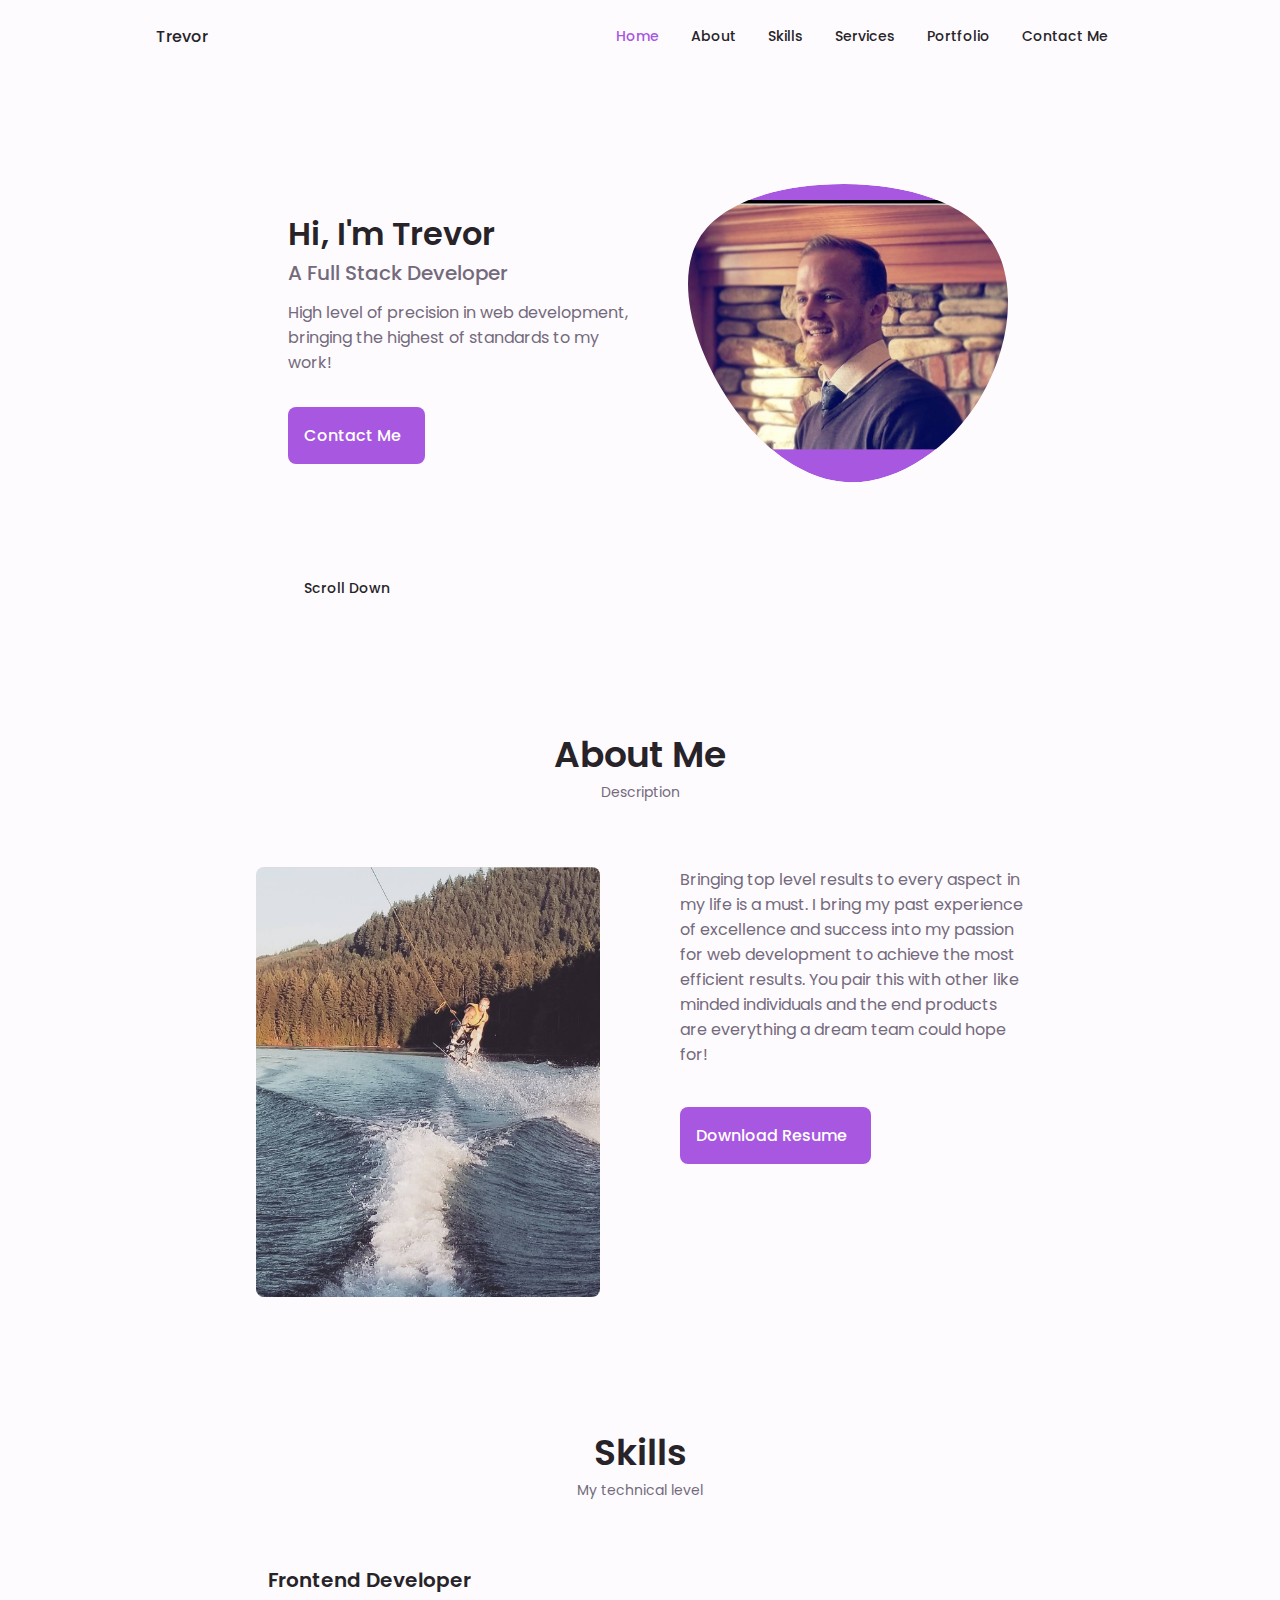
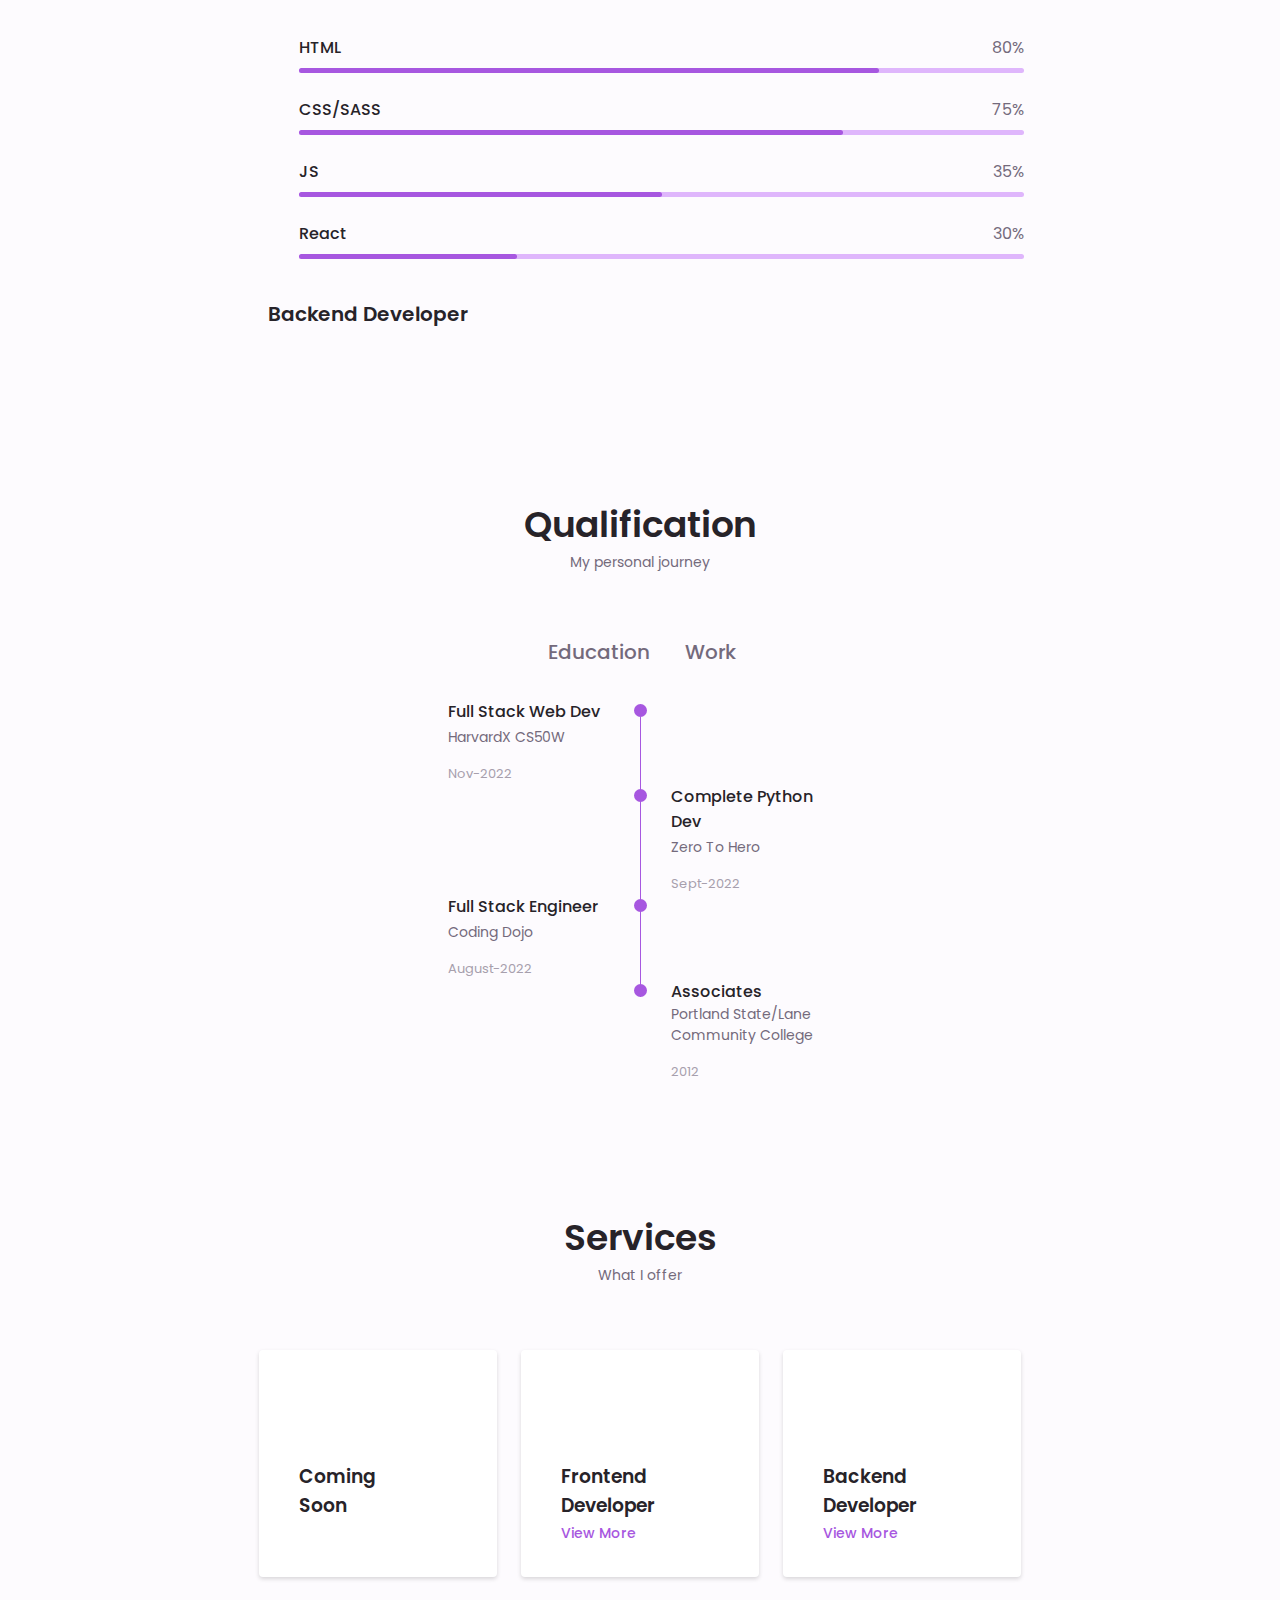
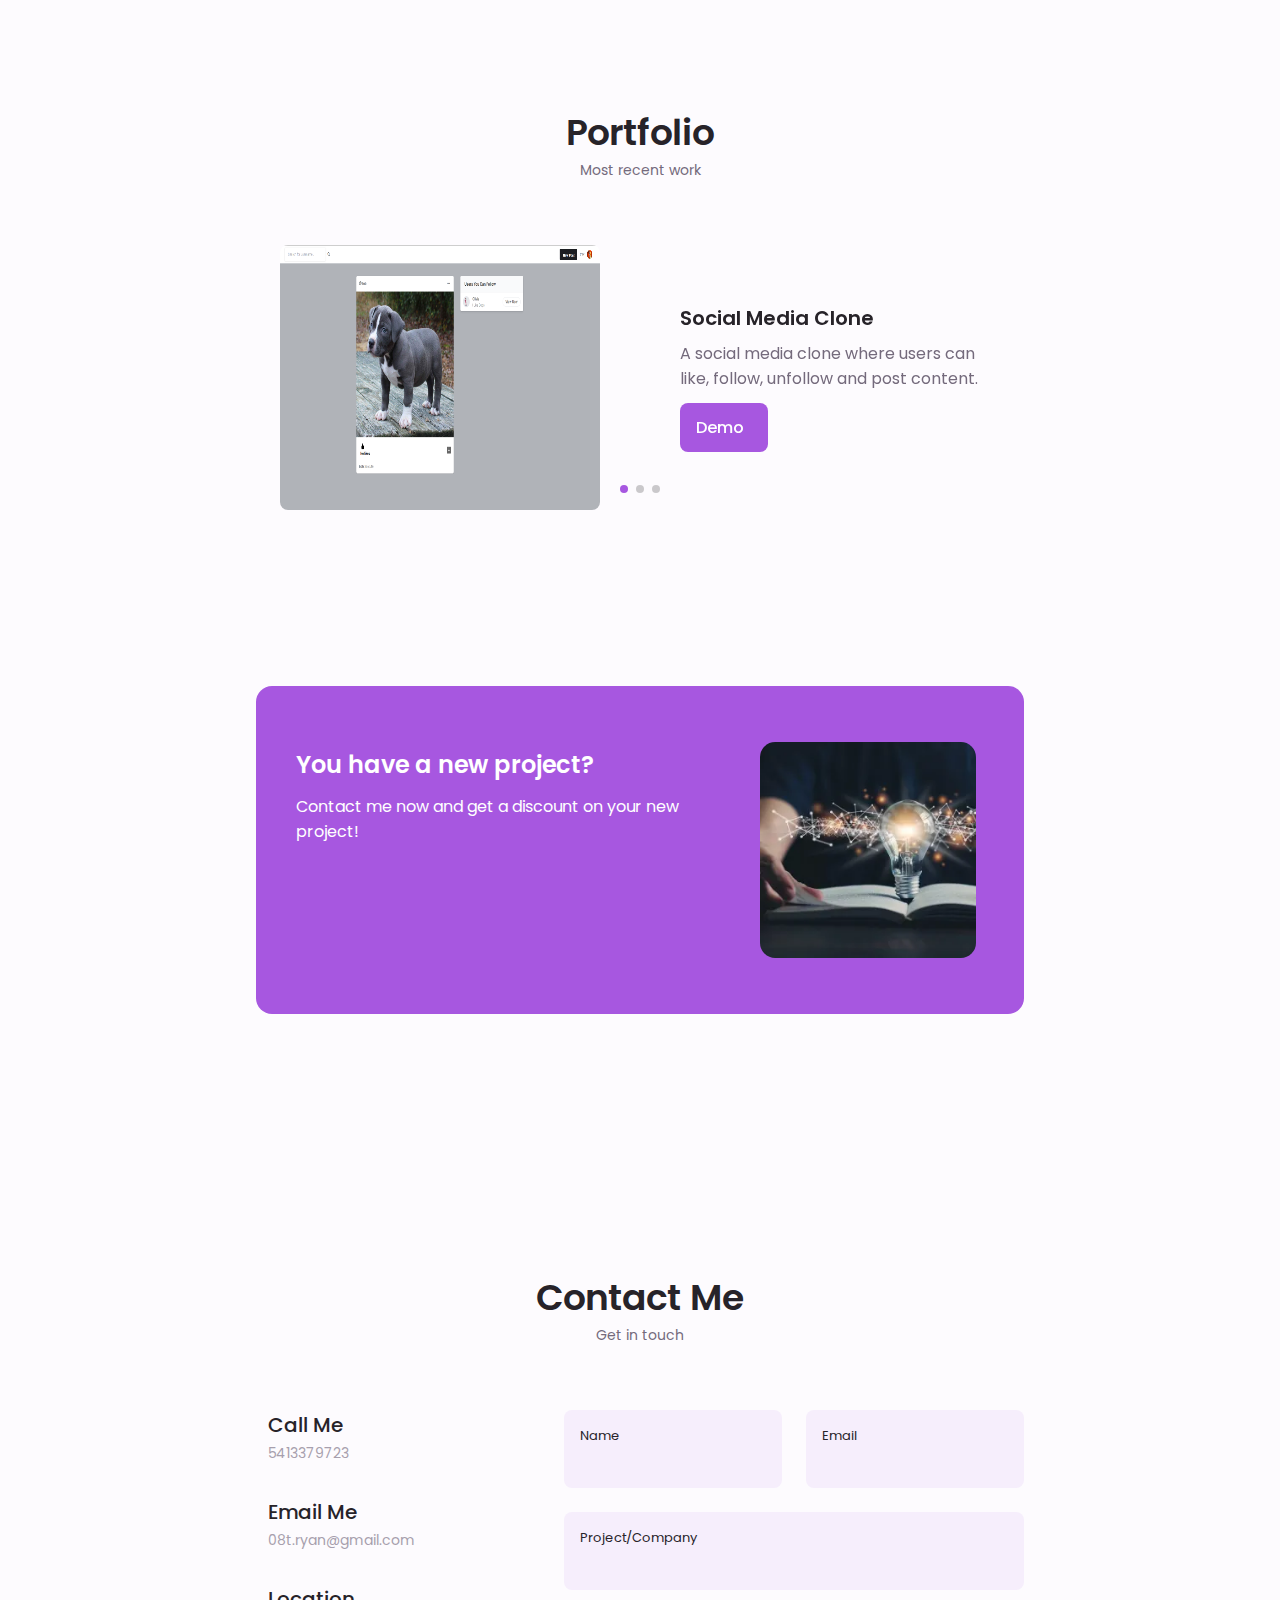
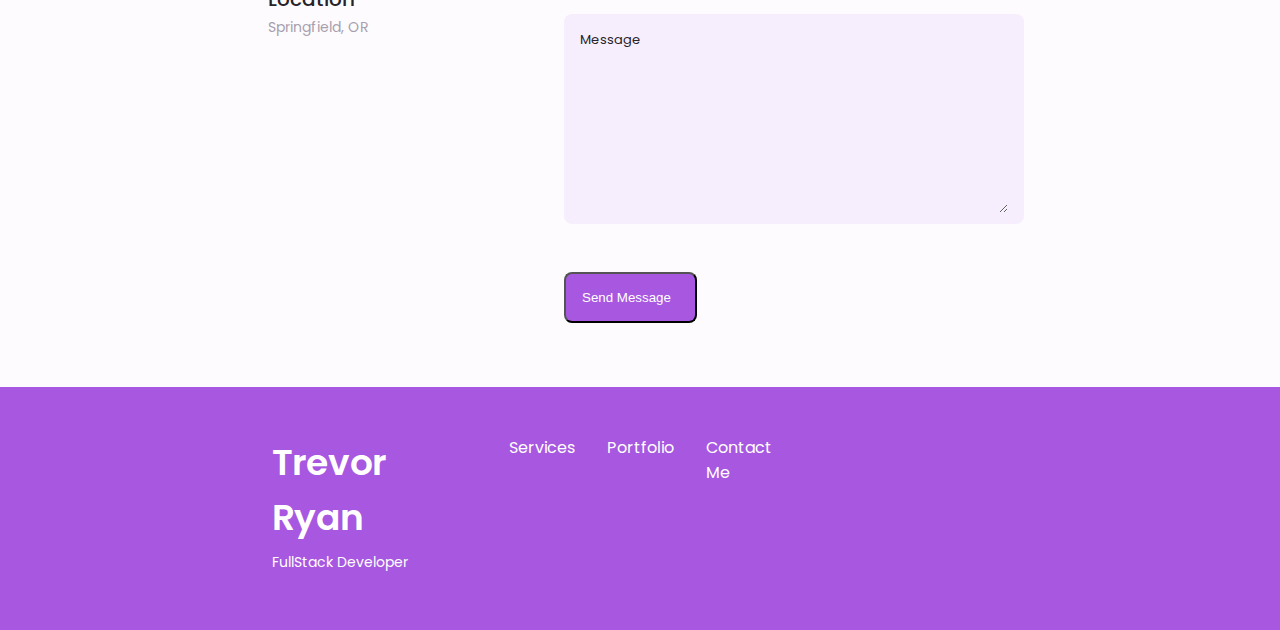
==== index.html @ 4480fd1d "Official Portfolio" ====
<!DOCTYPE html>
<html lang="en">

<head>
    <meta charset="UTF-8">
    <meta name="viewport" content="width=device-width, initial-scale=1.0">

    <!--==================== UNICONS ====================-->
    <link rel="stylesheet" href="https://unicons.iconscout.com/release/v4.0.0/css/line.css">

    <!--==================== SWIPER CSS ====================-->
    <link rel="stylesheet" href="assets/css/swiper-bundle.min.css">

    <!--==================== CSS ====================-->
    <link rel="stylesheet" href="assets/css/styles.css">

    <title>Responsive Portfolio Website</title>
</head>

<body>
    <!--==================== HEADER ====================-->
    <header class="header" id="header">
        <nav class="nav container">
            <a href="" class="nav__logo">Trevor</a>
            <div class="nav__menu" id="nav-menu">
                <ul class="nav__list grid">
                    <li class="nav__item">
                        <a href="#home" class="nav__link active-link">
                            <i class="uil uil-estate nav__icon"></i> Home
                        </a>
                    </li>
                    <li class="nav__item">
                        <a href="#about" class="nav__link">
                            <i class="uil uil-user nav__icon"></i> About
                        </a>
                    </li>
                    <li class="nav__item">
                        <a href="#skills" class="nav__link">
                            <i class="uil uil-file-alt nav__icon"></i> Skills
                        </a>
                    </li>
                    <li class="nav__item">
                        <a href="#services" class="nav__link">
                            <i class="uil uil-briefcase-alt nav__icon"></i> Services
                        </a>
                    </li>
                    <li class="nav__item">
                        <a href="#portfolio" class="nav__link">
                            <i class="uil uil-scenery nav__icon"></i> Portfolio
                        </a>
                    </li>
                    <li class="nav__item">
                        <a href="#contact" class="nav__link">
                            <i class="uil uil-message nav__icon"></i> Contact Me
                        </a>
                    </li>
                </ul>
                <i class="uil uil-times nav__close" id="nav-close"></i>
            </div>

            <div class="nav__btns">
                <!-- Theme Change button -->
                <i class="uil uil-moon change-theme" id="theme-button"></i>

                <div class="nav__toggle" id="nav-toggle">
                    <i class="uil uil-apps"></i>
                </div>
            </div>
        </nav>
    </header>

    <!--==================== MAIN ====================-->
    <main class="main">
        <!--==================== HOME ====================-->
        <section class="home section" id="home">
            <div class="home__container container grid">
                <div class="home__content grid">
                    <div class="home__social">
                        <a href="https://www.linkedin.com/in/trevor-ryan-hybrid/" target="_blank"
                            class="home__social-icon">
                            <i class="uil uil-linkedin-alt"></i>
                        </a>
                        <a href="https://github.com/Apex-Hybrid" target="_blank" class="home__social-icon">
                            <i class="uil uil-github"></i>
                        </a>

                    </div>

                    <div class="home__img">
                        <svg class="home__blob" viewBox="0 0 200 187" xmlns="http://www.w3.org/2000/svg"
                            xmlns:xlink="http://www.w3.org/1999/xlink">
                            <mask id="mask0" mask-type="alpha">
                                <path d="M190.312 36.4879C206.582 62.1187 201.309 102.826 182.328 134.186C163.346 165.547 
                                130.807 187.559 100.226 186.353C69.6454 185.297 41.0228 161.023 21.7403 129.362C2.45775 
                                97.8511 -7.48481 59.1033 6.67581 34.5279C20.9871 10.1032 59.7028 -0.149132 97.9666 
                                0.00163737C136.23 0.303176 174.193 10.857 190.312 36.4879Z" />
                            </mask>
                            <g mask="url(#mask0)">
                                <path d="M190.312 36.4879C206.582 62.1187 201.309 102.826 182.328 134.186C163.346 
                                165.547 130.807 187.559 100.226 186.353C69.6454 185.297 41.0228 161.023 21.7403 
                                129.362C2.45775 97.8511 -7.48481 59.1033 6.67581 34.5279C20.9871 10.1032 59.7028 
                                -0.149132 97.9666 0.00163737C136.23 0.303176 174.193 10.857 190.312 36.4879Z" />
                                <image class="home__blob-img" y="10" href="assets/img/me.jpg" />
                            </g>
                        </svg>

                    </div>
                    <div class="home__data">
                        <h1 class="home__title">Hi, I'm Trevor </h1>
                        <h3 class="home__subtitle">A Full Stack Developer</h3>
                        <p class="home__description">High level of precision in web development, bringing the highest of
                            standards to my work!</p>
                        <a href="#contact" class="button button--flex">
                            Contact Me <i class="uil uil-message button__icon"></i>

                        </a>
                    </div>
                </div>
                <div class="home__scroll">
                    <a href="#about" class="home__scroll-button button--flex">
                        <i class="uil uil-mouse-alt-2 home__scroll-mouse"></i>
                        <span class="home__scroll-name">Scroll Down</span>
                        <i class="uil uil-arrow-down  home__scroll-arrow"></i>
                    </a>
                </div>
            </div>
        </section>

        <!--==================== ABOUT ====================-->
        <section class="about section" id="about">
            <h2 class="section__title">About Me</h2>
            <span class="section__subtitle">Description</span>

            <div class="about__container container grid">
                <img src="assets/img/wake.jpg" alt="" class="about__img">

                <div class="about__data">
                    <p class="about__description">Bringing top level results to every aspect in my life is a must. I
                        bring my
                        past experience of excellence and success into my passion for web development to achieve the
                        most
                        efficient results. You pair this with other like minded individuals and the end products are
                        everything
                        a dream team could hope for! </p>

                    <!-- <div class="about__info">
                        <div>
                            <span class="about__info-title">08+</span>
                            <span class="about__info-name">Years <br> experience </span>
                        </div>
                        <div>
                            <span class="about__info-title">20+</span>
                            <span class="about__info-name">Completed <br> projects </span>
                        </div>
                        <div>
                            <span class="about__info-title">05+</span>
                            <span class="about__info-name">Companies<br> Worked For </span>
                        </div>
                    </div> -->

                    <div class="about__buttons">
                        <a download='' href="assets/pdf/TrevorRyan (7).pdf" class="button button--flex">
                            Download Resume<i class="uil uil-download-alt button__icon"></i>
                        </a>
                    </div>
                </div>
            </div>
        </section>

        <!--==================== SKILLS ====================-->
        <section class="skills section" id="skills">
            <h2 class="section__title">Skills</h2>
            <span class="section__subtitle">My technical level</span>

            <div class="skills__container container grid">
                <div>
                    <!--==================== SKILLS 1 ====================-->
                    <div class="skills__content skills__open">
                        <div class="skills__header">
                            <i class="uil uil-brackets-curly skills__icon"></i>

                            <div>
                                <h1 class="skills__title">Frontend Developer</h1>
                                <!-- <span class="skills__subtitle">More than 4 years</span> -->
                            </div>

                            <i class="uil uil-angle-down skills__arrow"></i>
                        </div>

                        <div class="skills__list grid">
                            <div class="skills__data">
                                <div class="skills__titles">
                                    <h3 class="skills__name">HTML</h3>
                                    <span class="skills__number">80%</span>
                                </div>
                                <div class="skills__bar">
                                    <span class="skills__percentage skills__html"></span>
                                </div>
                            </div>
                            <div class="skills__data">
                                <div class="skills__titles">
                                    <h3 class="skills__name">CSS/SASS</h3>
                                    <span class="skills__number">75%</span>
                                </div>
                                <div class="skills__bar">
                                    <span class="skills__percentage skills__css"></span>
                                </div>
                            </div>
                            <div class="skills__data">
                                <div class="skills__titles">
                                    <h3 class="skills__name">JS</h3>
                                    <span class="skills__number">35%</span>
                                </div>
                                <div class="skills__bar">
                                    <span class="skills__percentage skills__js"></span>
                                </div>
                            </div>
                            <div class="skills__data">
                                <div class="skills__titles">
                                    <h3 class="skills__name">React</h3>
                                    <span class="skills__number">30%</span>
                                </div>
                                <div class="skills__bar">
                                    <span class="skills__percentage skills__react"></span>
                                </div>
                            </div>
                        </div>
                    </div>
                    <!--==================== SKILLS 2 ====================-->
                    <div class="skills__content skills__close">
                        <div class="skills__header">
                            <i class="uil uil-server-network skills__icon"></i>

                            <div>
                                <h1 class="skills__title">Backend Developer</h1>
                                <!-- <span class="skills__subtitle">More than 4 years</span> -->
                            </div>

                            <i class="uil uil-angle-down skills__arrow"></i>
                        </div>

                        <div class="skills__list grid">
                            <div class="skills__data">
                                <div class="skills__titles">
                                    <h3 class="skills__name">Python</h3>
                                    <span class="skills__number">80%</span>
                                </div>
                                <div class="skills__bar">
                                    <span class="skills__percentage skills__python"></span>
                                </div>
                            </div>
                            <div class="skills__data">
                                <div class="skills__titles">
                                    <h3 class="skills__name">Node JS</h3>
                                    <span class="skills__number">25%</span>
                                </div>
                                <div class="skills__bar">
                                    <span class="skills__percentage skills__nodejs"></span>
                                </div>
                            </div>
                            <div class="skills__data">
                                <div class="skills__titles">
                                    <h3 class="skills__name">Flask</h3>
                                    <span class="skills__number">60%</span>
                                </div>
                                <div class="skills__bar">
                                    <span class="skills__percentage skills__flask"></span>
                                </div>
                            </div>
                            <div class="skills__data">
                                <div class="skills__titles">
                                    <h3 class="skills__name">SQL</h3>
                                    <span class="skills__number">60%</span>
                                </div>
                                <div class="skills__bar">
                                    <span class="skills__percentage skills__sql"></span>
                                </div>
                            </div>
                        </div>
                    </div>
                </div>

            </div>

        </section>

        <!--==================== QUALIFICATION ====================-->
        <section class="qualification section">
            <h2 class="section__title">Qualification</h2>
            <span class="section__subtitle">My personal journey </span>
            <div class="qualification__container container">
                <div class="qualification__tabs">
                    <div class="qualification__button button--flex qualification__active" data-target="#education">
                        <i class="uil uil-graduation-cap qualification__icon"></i>
                        Education
                    </div>
                    <div class="qualification__button button--flex qualification__active" data-target="#work">
                        <i class="uil uil-briefcase-alt qualification__icon"></i>
                        Work
                    </div>
                </div>

                <div class="qualification__sections">
                    <!--==================== QUALIFICATION Content 1====================-->
                    <div class="qualification__content qualification__active" data-content id="education">
                        <!--==================== QUALIFICATION 1====================-->
                        <div class="qualification__data">
                            <div>
                                <h3 class="qualification__title">Full Stack Web Dev</h3>
                                <span class="qualification__subtitle">HarvardX CS50W</span>
                                <div class="qualification__calender">
                                    <i class="uil uil-calendar-alt"></i>
                                    Nov-2022
                                </div>
                            </div>
                            <div>
                                <span class="qualification__rounder"></span>
                                <span class="qualification__line"></span>
                            </div>
                        </div>
                        <!--==================== QUALIFICATION 2====================-->

                        <div class="qualification__data">
                            <div></div>

                            <div>
                                <span class="qualification__rounder"></span>
                                <span class="qualification__line"></span>
                            </div>
                            <div>
                                <h3 class="qualification__title">Complete Python Dev</h3>
                                <span class="qualification__subtitle">Zero To Hero</span>
                                <div class="qualification__calender">
                                    <i class="uil uil-calendar-alt"></i>
                                    Sept-2022
                                </div>
                            </div>

                        </div>

                        <!--==================== QUALIFICATION 3====================-->

                        <div class="qualification__data">
                            <div>
                                <h3 class="qualification__title">Full Stack Engineer</h3>
                                <span class="qualification__subtitle">Coding Dojo</span>
                                <div class="qualification__calender">
                                    <i class="uil uil-calendar-alt"></i>
                                    August-2022
                                </div>
                            </div>
                            <div>
                                <span class="qualification__rounder"></span>
                                <span class="qualification__line"></span>
                            </div>
                        </div>

                        <!--==================== QUALIFICATION 4====================-->

                        <div class="qualification__data">
                            <div></div>

                            <div>
                                <span class="qualification__rounder"></span>
                                <!-- <span class="qualification__line"></span> -->
                            </div>
                            <div>
                                <h3 class="qualification__title">Associates</h3>
                                <span class="qualification__subtitle">Portland State/Lane Community College</span>
                                <div class="qualification__calender">
                                    <i class="uil uil-calendar-alt"></i>
                                    2012
                                </div>
                            </div>
                        </div>

                    </div>
                    <!--==================== QUALIFICATION Content 2====================-->
                    <div class="qualification__content " data-content id="work">
                        <!--==================== QUALIFICATION 1====================-->
                        <div class="qualification__data">
                            <div>
                                <h3 class="qualification__title">Personal Fitness Coach</h3>
                                <span class="qualification__subtitle">Apex-Hybrid</span>
                                <div class="qualification__calender">
                                    <i class="uil uil-calendar-alt"></i>
                                    2019-2022
                                </div>
                            </div>
                            <div>
                                <span class="qualification__rounder"></span>
                                <!-- <span class="qualification__line"></span> -->
                            </div>
                        </div>
                    </div>

                </div>
            </div>
        </section>

        <!--==================== SERVICES ====================-->
        <section class="services section" id="services">
            <h2 class="section__title">Services</h2>
            <span class="section__subtitle">What I offer</span>
            <div class="services__container container grid">
                <!--==================== SERVICES 1====================-->
                <div class="services__content">
                    <div>
                        <i class="uil uil-web-grid services__icon"></i>
                        <h3 class="services__title">Coming <br> Soon </h3>
                    </div>


                    <!-- <span class="button button--flex button--small button--link services__button">
                        coming soon
                        <i class="uil uil-arrow-right button__icon"></i>
                    </span>

                    <div class="services__modal">
                        <div class="services__modal-content">
                            <h4 class="services__modal-title"> Ui/ux <br> Designer</h4>
                            <i class="uil uil-times services__modal-close"></i>

                            <ul class="services__modal-services grid">
                                <li class="services__modal-service">
                                    <i class="uil uil-check-circle services__modal-icon"></i>
                                    <p>Web page development.</p>
                                </li>
                                <li class="services__modal-service">
                                    <i class="uil uil-check-circle services__modal-icon"></i>
                                    <p>I develop the user interface.</p>
                                </li>
                                <li class="services__modal-service">
                                    <i class="uil uil-check-circle services__modal-icon"></i>
                                    <p>I position your company brand.</p>
                                </li>
                                <li class="services__modal-service">
                                    <i class="uil uil-check-circle services__modal-icon"></i>
                                    <p>I create ux element interactions.</p>
                                </li>
                            </ul>
                        </div>
                    </div> -->
                </div>
                <!--==================== SERVICES 2====================-->
                <div class="services__content">
                    <div>
                        <i class="uil uil-arrow services__icon"></i>
                        <h3 class="services__title">Frontend <br> Developer </h3>
                    </div>


                    <span class="button button--flex button--small button--link services__button">
                        View More
                        <i class="uil uil-arrow-right button__icon"></i>
                    </span>

                    <div class="services__modal">
                        <div class="services__modal-content">
                            <h4 class="services__modal-title"> Frontend <br> Developer</h4>
                            <i class="uil uil-times services__modal-close"></i>

                            <ul class="services__modal-services grid">
                                <li class="services__modal-service">
                                    <i class="uil uil-check-circle services__modal-icon"></i>
                                    <p>Web page development.</p>
                                </li>
                                <li class="services__modal-service">
                                    <i class="uil uil-check-circle services__modal-icon"></i>
                                    <p>I develop the user interface.</p>
                                </li>
                                <li class="services__modal-service">
                                    <i class="uil uil-check-circle services__modal-icon"></i>
                                    <p>I position your company brand.</p>
                                </li>
                                <li class="services__modal-service">
                                    <i class="uil uil-check-circle services__modal-icon"></i>
                                    <p>I create ux element interactions.</p>
                                </li>
                            </ul>
                        </div>
                    </div>
                </div>
                <!--==================== SERVICES 3====================-->
                <div class="services__content">
                    <div>
                        <i class="uil uil-cog services__icon"></i>
                        <h3 class="services__title">Backend <br> Developer </h3>
                    </div>


                    <span class="button button--flex button--small button--link services__button">
                        View More
                        <i class="uil uil-arrow-right button__icon"></i>
                    </span>

                    <div class="services__modal">
                        <div class="services__modal-content">
                            <h4 class="services__modal-title"> Backend <br> Developer</h4>
                            <i class="uil uil-times services__modal-close"></i>

                            <ul class="services__modal-services grid">
                                <li class="services__modal-service">
                                    <i class="uil uil-check-circle services__modal-icon"></i>
                                    <p>Database interactions.</p>
                                </li>
                                <li class="services__modal-service">
                                    <i class="uil uil-check-circle services__modal-icon"></i>
                                    <p>Performance checks.</p>
                                </li>
                                <li class="services__modal-service">
                                    <i class="uil uil-check-circle services__modal-icon"></i>
                                    <p>App Development.</p>
                                </li>
                                <li class="services__modal-service">
                                    <i class="uil uil-check-circle services__modal-icon"></i>
                                    <p>Server maintenance.</p>
                                </li>
                            </ul>
                        </div>
                    </div>
                </div>
        </section>

        <!--==================== PORTFOLIO ====================-->
        <section class="portfolio section" id="portfolio">
            <h2 class="section__title">Portfolio</h2>
            <span class="section__subtitle">Most recent work</span>

            <div class="portfolio__container container swiper mySwiper">
                <div class="swiper-wrapper">
                    <!--==================== PORTFOLIO 1====================-->
                    <div class="portfolio__content grid swiper-slide">
                        <img src="assets/img/social.png" alt="" class="portfolio__img">

                        <div class="portfolio__data">
                            <h3 class="portfolio__title"> Social Media Clone</h3>
                            <p class="portfolio__description">A social media clone where users can like, follow,
                                unfollow and post content.</p>
                            <a href="#" class="button button--flex button--small portfolio__button">
                                Demo
                                <i class="uil uil-arrow-right button__icon"></i>
                            </a>
                        </div>
                    </div>
                    <!--==================== PORTFOLIO 2====================-->
                    <div class="portfolio__content grid swiper-slide">
                        <img src="assets/img/Mindfulhome.png" alt="" class="portfolio__img">

                        <div class="portfolio__data">
                            <h3 class="portfolio__title"> FullStack Website</h3>
                            <p class="portfolio__description">A fullstack website where users can track their results on
                                being more mindful day to day!</p>
                            <a href="#" class="button button--flex button--small portfolio__button">
                                Demo
                                <i class="uil uil-arrow-right button__icon"></i>
                            </a>
                        </div>
                    </div>
                    <!--==================== PORTFOLIO 3====================-->
                    <div class="portfolio__content grid swiper-slide">
                        <img src="assets/img/space.png" alt="" class="portfolio__img">

                        <div class="portfolio__data">
                            <h3 class="portfolio__title"> Space Shooter</h3>
                            <p class="portfolio__description">Classic take on the game space shooter!</p>
                            <a href="#" class="button button--flex button--small portfolio__button">
                                Demo
                                <i class="uil uil-arrow-right button__icon"></i>
                            </a>
                        </div>
                    </div>

                </div>

                <div class="swiper-button-next">
                    <i class="uil uil-angle-right-b swiper-portfolio-icon"></i>
                </div>
                <div class="swiper-button-prev">
                    <i class="uil uil-angle-left-b swiper-portfolio-icon"></i>
                </div>
                <div class="swiper-pagination">

                </div>
            </div>
        </section>

        <!--==================== PROJECT IN MIND ====================-->
        <section class="project section">
            <div class="project__bg">
                <div class="project__container container grid">
                    <div class="project__data">
                        <h2 class="project__title">You have a new project?</h2>
                        <p class="project__description">Contact me now and get a discount on your new project!</p>
                        <!-- <a href="#contact" class="button button--flex button--white">
                            Contact Me
                            <i class="uil uil-message project__icon button__icon"></i>
                        </a> -->
                    </div>

                    <img src="assets/img/light bulb.webp" alt="" class="project__img">
                </div>
            </div>
        </section>

        <!--==================== TESTIMONIAL ====================-->
        <section class="testimonial section">

        </section>

        <!--==================== CONTACT ME ====================-->
        <section class="contact section" id="contact">
            <h2 class="section__title">Contact Me</h2>
            <span class="section__subtitle"> Get in touch</span>

            <div class="contact__container container grid">
                <div>
                    <div class="contact__information">
                        <i class="uil uil-phone contact__icon"></i>

                        <div>
                            <h3 class="contact__title">Call Me</h3>
                            <span class="contact__subtitle">5413379723</span>
                        </div>
                    </div>
                    <div class="contact__information">
                        <i class="uil uil-envelope contact__icon"></i>

                        <div>
                            <h3 class="contact__title">Email Me</h3>
                            <span class="contact__subtitle">08t.ryan@gmail.com</span>
                        </div>
                    </div>
                    <div class="contact__information">
                        <i class="uil uil-map-marker contact__icon"></i>

                        <div>
                            <h3 class="contact__title">Location</h3>
                            <span class="contact__subtitle">Springfield, OR</span>
                        </div>
                    </div>
                </div>

                <form action="https://formsubmit.co/08t.ryan@gmail.com" method="POST" class=" contact__form grid">
                    <div class="contact__inputs grid">
                        <div class="contact__content">
                            <label for="" class="contact__label">Name</label>
                            <input type="text" name="name" class="contact__input" required>
                        </div>
                        <div class="contact__content">
                            <label for="" class="contact__label">Email</label>
                            <input type="email" name='email' class="contact__input" required>
                        </div>
                    </div>
                    <div class="contact__content">
                        <label for="" class="contact__label">Project/Company</label>
                        <input type="text" name="project" class="contact__input" required>
                    </div>
                    <div class="contact__content">
                        <label for="" class="contact__label">Message</label>
                        <textarea class="contact__input" name="message" id="" cols="0" rows="6" required></textarea>
                    </div>
                    <div>
                        <input type="hidden" name="_next" value="http://127.0.0.1:5500/thankyou.html">
                    </div>
                    <div>
                        <button class="button button--flex" type="submit">
                            Send Message
                            <i class="uil uil-message button__icon"></i>
                        </button>
                    </div>
                </form>
            </div>
        </section>
    </main>

    <!--==================== FOOTER ====================-->
    <footer class="footer">
        <div class="footer__bg">
            <div class="footer__container container grid">
                <div>
                    <h1 class="footer__title">Trevor Ryan</h1>
                    <span class="footer__subtitle">FullStack Developer</span>
                </div>

                <ul class="footer__links">
                    <li>
                        <a href="#services" class="footer__link">Services</a>
                    </li>
                    <li>
                        <a href="#portfolio" class="footer__link">Portfolio</a>
                    </li>
                    <li>
                        <a href="#contact" class="footer__link">Contact Me</a>
                    </li>
                </ul>

                <div class="footer__socials">
                    <a href="https://www.linkedin.com/in/trevor-ryan-hybrid/" target="_blank" class="footer__social">
                        <i class="uil uil-linkedin-alt "></i>
                    </a>
                    <a href="https://www.instagram.com/trevor.ryan100/" target="_blank" class="footer__social">
                        <i class="uil uil-instagram"></i>
                    </a>
                </div>
            </div>

        </div>
    </footer>

    <!--==================== SCROLL TOP ====================-->
    <a href="#" class="scrollup" id="scroll-up">
        <i class="uil uil-arrow-up scrollup__icon"></i>
    </a>

    <!--==================== SWIPER JS ====================-->
    <script src="assets/js/swiper-bundle.min.js"></script>

    <!--==================== MAIN JS ====================-->
    <script src="assets/js/main.js"></script>
</body>

</html>
---- assets/css/styles.css ----
/*==================== GOOGLE FONTS ====================*/
@import url("https://fonts.googleapis.com/css2?family=Poppins:wght@400;500;600&display=swap");

/*==================== VARIABLES CSS ====================*/
:root {
  --header-height: 3rem;

  /*========== Colors ==========*/
  /* Change favorite color */
  --hue-color: 275;
  /*Purple 250 - Green 142 - Blue 230 - Pink 340*/

  /* HSL color mode */
  --first-color: hsl(var(--hue-color), 69%, 61%);
  --first-color-second: hsl(var(--hue-color), 69%, 61%);
  --first-color-alt: hsl(var(--hue-color), 57%, 53%);
  --first-color-lighter: hsl(var(--hue-color), 92%, 85%);
  --title-color: hsl(var(--hue-color), 8%, 15%);
  --text-color: hsl(var(--hue-color), 8%, 45%);
  --text-color-light: hsl(var(--hue-color), 8%, 65%);
  --input-color: hsl(var(--hue-color), 70%, 96%);
  --body-color: hsl(var(--hue-color), 60%, 99%);
  --container-color: #fff;
  --scroll-bar-color: hsl(var(--hue-color), 12%, 90%);
  --scroll-thumb-color: hsl(var(--hue-color), 12%, 80%);

  /*========== Font and typography ==========*/
  --body-font: 'Poppins', sans-serif;

  /* .5rem = 8px, 1rem = 16px, 1.5rem = 24px ... */
  --big-font-size: 2rem;
  --h1-font-size: 1.5rem;
  --h2-font-size: 1.25rem;
  --h3-font-size: 1.125rem;
  --normal-font-size: .938rem;
  --small-font-size: .813rem;
  --smaller-font-size: .75rem;

  /*========== Font weight ==========*/
  --font-medium: 500;
  --font-semi-bold: 600;

  /*========== Margenes Bottom ==========*/
  /* .25rem = 4px, .5rem = 8px, .75rem = 12px ... */
  --mb-0-25: .25rem;
  --mb-0-5: .5rem;
  --mb-0-75: .75rem;
  --mb-1: 1rem;
  --mb-1-5: 1.5rem;
  --mb-2: 2rem;
  --mb-2-5: 2.5rem;
  --mb-3: 3rem;

  /*========== z index ==========*/
  --z-tooltip: 10;
  --z-fixed: 100;
  --z-modal: 1000;
}

/* Font size for large devices */
@media screen and (min-width: 968px) {
  :root {
    --big-font-size: 3rem;
    --h1-font-size: 2.25rem;
    --h2-font-size: 1.5rem;
    --h3-font-size: 1.25rem;
    --normal-font-size: 1rem;
    --small-font-size: .875rem;
    --smaller-font-size: .813rem;
  }
}

/*========== Variables Dark theme ==========*/
body.dark-theme {
  /* HSL color mode */
  --first-color-second: hsl(var(--hue-color), 30%, 8%);
  --title-color: hsl(var(--hue-color), 8%, 95%);
  --text-color: hsl(var(--hue-color), 8%, 75%);
  --input-color: hsl(var(--hue-color), 29%, 16%);
  --body-color: hsl(var(--hue-color), 28%, 12%);
  --container-color: hsl(var(--hue-color), 29%, 16%);
  --scroll-bar-color: hsl(var(--hue-color), 12%, 48%);
  --scroll-thumb-color: hsl(var(--hue-color), 12%, 36%);
}

/*========== Button Dark/Light ==========*/
.nav__btns {
  display: flex;
  align-items: center;
}

.change-theme {
  font-size: 1.25rem;
  color: var(--title-color);
  margin-right: var(--mb-1);
  cursor: pointer;
}

.change-theme:hover {
  color: var(--first-color);
}

/*==================== BASE ====================*/
* {
  box-sizing: border-box;
  padding: 0;
  margin: 0;
}

html {
  scroll-behavior: smooth;
}

body {
  margin: 0 0 var(--header-height) 0;
  font-family: var(--body-font);
  font-size: var(--normal-font-size);
  background-color: var(--body-color);
  color: var(--text-color);
}

h1,
h2,
h3,
h4 {
  color: var(--title-color);
  font-weight: var(--font-semi-bold);
}

ul {
  list-style: none;
}

a {
  text-decoration: none;
}

img {
  max-width: 100%;
  height: auto;
}

/*==================== REUSABLE CSS CLASSES ====================*/
.section {
  padding: 2rem 0 4rem;
}

.section__title {
  font-size: var(--h1-font-size);
  color: var(--title-color);
}

.section__subtitle {
  display: block;
  font-size: var(--small-font-size);
  margin-bottom: var(--mb-3);
}

.section__title,
.section__subtitle {
  text-align: center;
}

/*==================== LAYOUT ====================*/
.container {
  max-width: 768px;
  margin-left: var(--mb-1-5);
  margin-right: var(--mb-1-5);
}

.grid {
  display: grid;
  gap: 1.5rem;
}

.header {
  width: 100%;
  position: fixed;
  bottom: 0;
  left: 0;
  z-index: var(--z-fixed);
  background-color: var(--body-color);
}

.bg1 {
  background-image: url(../img/purple.jpg);
  background-repeat: no-repeat;
  height: 100vh;
  background-size: cover;
}

.thankyou__container {
  justify-content: center;
  text-align: center;
}

.thanksfont {
  color: white;
  padding-top: 100px;

}


/*==================== NAV ====================*/
.nav {
  max-width: 968px;
  height: var(--header-height);
  display: flex;
  justify-content: space-between;
  align-items: center;

}

.nav__logo,
.nav__toggle {
  color: var(--title-color);
  font-weight: var(--font-medium);
}

.nav__logo:hover {
  color: var(--first-color);
}

.nav__toggle {
  font-size: 1.1rem;
  cursor: pointer;
}

.nav__toggle:hover {
  color: var(--first-color);
}

@media screen and (max-width: 767px) {
  .nav__menu {
    position: fixed;
    bottom: -100%;
    left: 0;
    width: 100%;
    background-color: var(--body-color);
    padding: 2rem 1.5rem 4rem;
    box-shadow: 0 -1px 4px rgba(0, 0, 0, .15);
    border-radius: 1.5rem 1.5rem 0 0;
    transition: .3s;
  }
}

.nav__list {
  grid-template-columns: repeat(3, 1fr);
  gap: 2rem;
}

.nav__link {
  display: flex;
  flex-direction: column;
  align-items: center;
  font-size: var(--small-font-size);
  color: var(--title-color);
  font-weight: var(--font-medium);
}

.nav__link:hover {
  color: var(--first-color);
}

.nav__icon {
  font-size: 1.2rem;
}

.nav__close {
  position: absolute;
  right: 1.3rem;
  bottom: .5rem;
  font-size: 1.5rem;
  cursor: pointer;
  color: var(--first-color);
}

.nav__close:hover {
  color: var(--first-color-alt);
}

/* show menu */

.show-menu {
  bottom: 0;
}

/* Active link */
.active-link {
  color: var(--first-color);
}

/* Change background header */
.scroll-header {
  box-shadow: 0 -1px 4px rgba(0, 0, 0, .15);
}

/*==================== HOME ====================*/
.home__container {
  gap: 1rem;
}

.home__content {
  grid-template-columns: .5fr 3fr;
  padding-top: 3.5rem;
  align-items: center;
}

.home__social {
  display: grid;
  grid-template-columns: max-content;
  row-gap: 1rem;
}

.home__social-icon {
  font-size: 1.25rem;
  color: var(--first-color);
}

.home__social-icon:hover {
  color: var(--first-color-alt);
}

.home__blob {
  width: 200px;
  fill: var(--first-color);
}

.home__blob-img {
  width: 200px;

}

.home__data {
  grid-column: 1/3;
}

.home__title {
  font-size: var(big);
}

.home__subtitle {
  font-size: var(--h3-font-size);
  color: var(--text-color);
  font-weight: var(--font-medium);
  margin-bottom: var(--mb-0-75);
}


.home__description {
  margin-bottom: var(--mb-2);
}

.home__scroll {
  display: none;
}

.home__scroll-button {
  color: var(--first-color);
  transition: .4s;
}


.home__scroll-button:hover {
  transform: translateY(0.25rem);
}

.home__scroll-mouse {
  font-size: 2rem;
}

.home__scroll-name {
  font-size: var(--small-font-size);
  color: var(--title-color);
  font-weight: var(--font-medium);
  margin-right: var(--mb-0-25);
}

.home__scroll-arrow {
  font-size: 1.50rem;
}

/*==================== BUTTONS ====================*/
.button {
  display: inline-block;
  background-color: var(--first-color);
  color: #fff;
  padding: 1rem;
  border-radius: .5rem;
  font-weight: var(--font-medium);

}

.button:hover {
  background-color: var(--first-color-alt);
}

.button__icon {
  font-size: 1.25rem;
  margin-left: var(--mb-0-5);
  transition: .3s;
}

.button--white {
  background-color: #fff;
  color: var(--first-color);
}

.button--white:hover {
  background-color: #fff;
}

.button--flex {
  display: inline-flex;
  align-items: center;
}

.button--small {
  padding: .75rem 1rem;
}

.button--link {
  padding: 0;
  background-color: transparent;
  color: var(--first-color);
}

.button--link:hover {
  background-color: transparent;
  color: var(--first-color-alt);
}

/*==================== ABOUT ====================*/
.about__img {
  width: 200px;
  border-radius: .5rem;
  justify-self: center;
  align-self: center;

}

.about__description {
  text-align: center;
  margin-bottom: var(--mb-2-5);
}

.about__info {
  display: flex;
  justify-content: space-evenly;
  margin-bottom: var(--mb-2-5);
}

.about__info-title {
  font-size: var(--h2-font-size);
  font-weight: var(--font-semi-bold);
  color: var(--title-color);
}

.about__info-name {
  font-size: var(--smaller-font-size);

}

.about__info-title,
.about__info-name {
  display: block;
  text-align: center;
}

.about__buttons {
  display: flex;
  justify-content: center;
}

/*==================== SKILLS ====================*/
.skills__container {
  row-gap: 0;
}

.skills__header {
  display: flex;
  align-items: center;
  margin-bottom: var(--mb-2-5);
  cursor: pointer;
}

.skills__icon,
.skills__arrow {
  font-size: 2rem;
  color: var(--first-color);
}

.skills__icon {
  margin-right: var(--mb-0-75);
}

.skills__title {
  font-size: var(--h3-font-size);
}

.skills__subtitle {
  font-size: var(--small-font-size);
  color: var(--text-color-light);
}

.skills__arrow {
  margin-left: auto;
  transition: .4s;
}

.skills__list {
  row-gap: 1.5rem;
  padding-left: 2.7rem;
}

.skills__titles {
  display: flex;
  justify-content: space-between;
  margin-bottom: var(--mb-0-5);
}

.skills__name {
  font-size: var(--normal-font-size);
  font-weight: var(--font-medium);
}

.skills__bar,
.skills__percentage {
  height: 5px;
  border-radius: .25rem;
}

.skills__bar {
  background-color: var(--first-color-lighter);
}

.skills__percentage {
  display: block;
  background-color: var(--first-color);
}

.skills__html {
  width: 80%;
}

.skills__css {
  width: 75%;
}

.skills__js {
  width: 50%;
}

.skills__react {
  width: 30%;
}

.skills__python {
  width: 80%;
}

.skills__nodejs {
  width: 25%;
}

.skills__flask {
  width: 60%;
}

.skills__sql {
  width: 60%;
}

.skills__close .skills__list {
  height: 0;
  overflow: hidden;
}

.skills__open .skills__list {
  height: max-content;
  margin-bottom: var(--mb-2-5);
}

.skills__open .skills__arrow {
  transform: rotate(-180deg);
}

/*==================== QUALIFICATION ====================*/
.qualification__tabs {
  display: flex;
  justify-content: space-evenly;
  margin-bottom: var(--mb-2);
}

.qualification__button {
  font-size: var(--h3-font-size);
  font-weight: var(--font-medium);
  cursor: pointer;
}

.qualification__button:hover {
  color: var(--first-color);
}

.qualification__icon {
  font-size: 1.8rem;
  margin-right: var(--mb-0-25);
}

.qualification__data {
  display: grid;
  grid-template-columns: 1fr max-content 1fr;
  column-gap: 1.5rem;
}

.qualification__title {
  font-size: var(--normal-font-size);
  font-weight: var(--font-medium);
}

.qualification__subtitle {
  display: inline-block;
  font-size: var(--small-font-size);
  margin-bottom: var(--mb-1);
}

.qualification__calender {
  font-size: var(--smaller-font-size);
  color: var(--text-color-light);
}

.qualification__rounder {
  display: inline-block;
  width: 13px;
  height: 13px;
  background-color: var(--first-color);
  border-radius: 50%;
}

.qualification__line {
  display: block;
  width: 1px;
  height: 100%;
  background-color: var(--first-color);
  transform: translate(6px, -7px);
}

.qualification [data-content] {
  display: none;
}

.qualification__active[data-content] {
  display: block;
}

.qualification__button .qualification__active {
  color: var(--first-color);
}

/*==================== SERVICES ====================*/
.services__container {
  gap: 1.5rem;
  grid-template-columns: repeat(2, 1fr);
}


.services__content {
  position: relative;
  background-color: var(--container-color);
  padding: 3.5rem .5rem 1.25rem 1.5rem;
  border-radius: .25rem;
  box-shadow: 0 2px 4px rgba(0, 0, 0, .15);
  transition: .3s;
}

.services__content:hover {
  box-shadow: 0 4px 8px rgba(0, 0, 0, .15);
}

.services__icon {
  display: block;
  font-size: 1.5rem;
  color: var(--first-color);
  margin-bottom: var(--mb-1);
}

services__title {
  font-size: var(--h3-font-size);
  margin-bottom: var(--mb-1);
  font-weight: var(--font-medium);
}

.services__button {
  cursor: pointer;
  font-size: var(--small-font-size)
}

.services__button:hover .button__icon {
  transform: translateX(.25rem);
}

.services__modal {
  position: fixed;
  top: 0;
  left: 0;
  right: 0;
  bottom: 0;
  background-color: rgba(0, 0, 0, .15);
  display: flex;
  align-items: center;
  justify-content: center;
  padding: 0 1rem;
  z-index: var(--z-modal);
  opacity: 0;
  visibility: hidden;
  transition: .3s;
}

.services__modal-content {
  position: relative;
  background-color: var(--container-color);
  padding: 1.5rem;
  border-radius: .5rem;
}

.services__modal-services {
  row-gap: 1rem;
}

.services__modal-service {
  display: flex;
}

.services__modal-title {
  font-size: var(--h3-font-size);
  font-weight: var(--font-medium);
  margin-bottom: var(--mb-1-5);
}

.services__modal-close {
  position: absolute;
  top: 1rem;
  right: 1rem;
  font-size: 1.5rem;
  color: var(--first-color);
  cursor: pointer;
}

.services__modal-icon {
  color: var(--first-color);
  margin-right: var(--mb-0-25);
}

/* Active Modal */
.active-modal {
  opacity: 1;
  visibility: visible;
}

/*==================== PORTFOLIO ====================*/
.portfolio__container {
  overflow: initial;
}

.portfolio__content {
  padding: 0 1.5rem;
}

.portfolio__img {
  width: 265px;
  height: 265px;
  border-radius: .5rem;
  justify-self: center;
}

.portfolio__title {
  font-size: var(--h3-font-size);
  margin-bottom: var(--mb-0-5);
}

.portfolio__description {
  margin-bottom: var(--mb-0-75);
}

.portfolio__button:hover .button__icon {
  transform: translateX(.25rem);
}

.swiper-button-prev::after,
.swiper-button-next::after {
  content: '';
}

.swiper-portfolio-icon {
  font-size: 2rem;
  color: var(--first-color);
}

.swiper-button-prev {
  left: -.5rem;
}

.swiper-button-next {
  right: -.5rem;
}

.swiper-container-horizontal>.swiper-pagination-bullets {
  bottom: -2.5rem;
}

.swiper-pagination-bullet-active {
  background-color: var(--first-color);
}

.swiper-button-prev,
.swiper-button-next,
.swiper-pagination-bullet {
  outline: none;
}

/*==================== PROJECT IN MIND ====================*/
.project {
  text-align: center;
}

.project__bg {
  background-color: var(--first-color-second);
  padding-top: 3rem;
}

.project__title {
  font-size: var(--h2-font-size);
  margin-bottom: var(--mb-0-75);
}

.project__description {
  margin-bottom: var(--mb-1-5);
}

.project__title,
.project__description {
  color: #fff;
}

.project__img {
  width: 232px;
  justify-self: center;
  border-radius: 10%;
  padding: .5rem;
}

/*==================== TESTIMONIAL ====================*/


/*==================== CONTACT ME ====================*/
.contact__container {
  row-gap: 3rem;
}

.contact__information {
  display: flex;
  margin-bottom: var(--mb-2);
}

.contact__icon {
  font-size: 2rem;
  color: var(--first-color);
  margin-right: var(--mb-0-75);
}

.contact__title {
  font-size: var(--h3-font-size);
  font-weight: var(--font-medium);
}

.contact__subtitle {
  font-size: var(--small-font-size);
  color: var(--text-color-light);
}

.contact__content {
  background-color: var(--input-color);
  border-radius: .5rem;
  padding: .75rem 1rem .25rem;
}

.contact__label {
  font-size: var(--smaller-font-size);
  color: var(--title-color);
}

.contact__input {
  width: 100%;
  background-color: var(--input-color);
  color: var(--text-color);
  font-family: var(--body-font);
  font-size: var(--normal-font-size);
  border: none;
  outline: none;
  padding: .25rem .5rem .5rem 0;
}

/*==================== FOOTER ====================*/
.footer {
  padding-top: 2rem;
}

.footer__container {
  row-gap: 3.5rem;
}

.footer__bg {
  background-color: var(--first-color-second);
  padding: 2rem 0 3rem;
}

.footer__title {
  font-size: var(--h1-font-size);
  margin-bottom: var(--mb-0-25);
}

.footer__subtitle {
  font-size: var(--small-font-size);
}

.footer__links {
  display: flex;
  flex-direction: column;
  row-gap: 1.5rem;
}

.footer__link:hover {
  color: var(--first-color-lighter);
}

.footer__social {
  font-size: 1.25rem;
  margin-right: var(--mb-1-5);
}

.footer__social:hover {
  color: var(--first-color-lighter);
}

.footer__title,
.footer__subtitle,
.footer__link,
.footer__social {
  color: #fff;
}

/*========== SCROLL UP ==========*/
.scrollup {
  position: fixed;
  right: 1rem;
  bottom: -20%;
  background-color: var(--first-color);
  opacity: .8;
  padding: 0 .3rem;
  border-radius: .4rem;
  z-index: var(--z-tooltip);
  transition: .4s;
}

.scrollup:hover {
  background-color: var(--first-color-alt);
}

.scrollup__icon {
  font-size: 1.5rem;
  color: #fff;
}

/* Show scroll */
.show-scroll {
  bottom: 5rem;
}

/*========== SCROLL Bar ==========*/
::-webkit-scrollbar {
  width: .60rem;
  background-color: var(--scroll-bar-color);
  border-radius: .5rem;
}

::-webkit-scrollbar-thumb {
  background-color: var(--scroll-thumb-color);
  border-radius: .5rem;
}

::-webkit-scrollbar-thumb:hover {
  background-color: var(--text-color-light);
}

/*==================== MEDIA QUERIES ====================*/
/* For small devices */
@media screen and (max-width: 350px) {
  .container {
    margin-left: var(--mb-1);
    margin-right: var(--mb-1);
  }

  .nav__menu {
    padding: 2rem .25rem 4rem;
  }

  .nav__list {
    column-gap: 0;
  }

  .home__content {
    grid-template-columns: .25fr 3fr;
  }

  .home__blob {
    width: 180px;
  }

  .skills__title {
    font-size: var(--normal-font-size);
  }

  .qualification__data {
    gap: .5rem;
  }

  .services__container {
    grid-template-columns: max-content;
    justify-content: center;
  }

  .services__content {
    padding-right: 3.5rem;
  }

  .services__modal {
    padding: 0 .5rem;
  }

  .project--img {
    width: 200px;
  }

  .testimonial__data,
  .testimonial__header {
    flex-direction: column;
  }

  .testimonial__img {
    margin-right: 0;
    margin-bottom: var(--mb-0-25);
  }

  .testimonial__data,
  .testimonial__description {
    text-align: center;
  }
}

/* For medium devices */

@media screen and (min-width: 568px) {
  .home__content {
    grid-template-columns: max-content 1fr 1fr;
  }

  .home__data {
    grid-column: initial;
  }

  .home__img {
    order: 1;
    justify-self: center;
  }

  .about__container,
  .portfolio__content,
  .project__container,
  .contact__container,
  .footer__container

  /*If I add another skill area add 
  .skills__container*/
    {
    grid-template-columns: repeat(2, 1fr);
  }

  .qualification__sections {
    display: grid;
    grid-template-columns: .6fr;
    justify-content: center;
  }
}


@media screen and (min-width: 768px) {
  .container {
    margin-left: auto;
    margin-right: auto;
  }

  body {
    margin: 0;
  }

  .section {
    padding: 6rem 0 2rem;
  }

  .section__subtitle {
    margin-bottom: 4rem;
  }

  .header {
    top: 0;
    bottom: initial;
  }

  .header,
  .main,
  .footer__container {
    padding: 0 1rem;
  }

  .nav {
    height: calc(var(--header-height) + 1.5rem);
    column-gap: 1rem;
  }

  .nav__icon,
  .nav__close,
  .nav__toggle {
    display: none;
  }

  .nav__list {
    display: flex;
    column-gap: 2rem;
  }

  .nav__menu {
    margin-left: auto;
  }

  .change-theme {
    margin: 0;
  }

  .home__container {
    row-gap: 5rem;
  }

  .home__content {
    padding-top: 5.5rem;
    column-gap: 2rem;
  }

  .home__blob {
    width: 270px;
  }

  .home__scroll {
    display: block;
  }

  .home__scroll-button {
    margin-left: 3rem;
  }

  .about__container {
    column-gap: 5rem;
  }

  .about__img {
    width: 350px;
  }

  .about__description {
    text-align: initial;
  }

  .about__info {
    justify-content: space-between;
  }

  .about__buttons {
    justify-content: initial;
  }

  .qualification__tabs {
    justify-content: center;
  }

  .qualification__button {
    margin: 0 var(--mb-1);
  }

  .qualification__sections {
    grid-template-columns: .5fr;
  }

  .services__container {
    grid-template-columns: repeat(3, 218px);
    justify-content: center;
  }

  .services__icon {
    font-size: 2rem;
  }

  .services__content {
    padding: 6rem 0 2rem 2.5rem;
  }

  .services__modal-content {
    width: 450px;
  }

  .portfolio__img {
    width: 320px;
  }

  .portfolio__content {
    align-items: center;
  }

  .project {
    text-align: initial;
  }

  .project__bg {
    background: none;
  }

  .project__container {
    background-color: var(--first-color-second);
    border-radius: 1rem;
    padding: 3rem 2.5rem;
    grid-template-columns: 1fr max-content;
    column-gap: 3rem;
  }

  .project__data {
    padding-top: .8rem;
  }

  .footer__container {
    grid-template-columns: repeat(3, 1fr);
  }

  .footer__bg {
    padding: 3rem 0 3.5rem;
  }

  .footer__links {
    flex-direction: row;
    column-gap: 2rem;
  }

  .footer__socials {
    justify-self: flex-end;
  }

  .footer__copy {
    margin-top: 4.5rem;
  }
}

/* For large devices */

@media screen and (min-width: 1024px) {

  .header,
  .main,
  .footer_container {
    padding: 0;
  }

  .home__blob {
    width: 320px;
  }

  .home__social {
    transform: translateX(-6rem);
  }

  .services__container {
    grid-template-columns: repeat(3, 238px);
  }

  .portfolio__content {
    column-gap: 5rem;
  }

  .swiper-portfolio-icon {
    font-size: 3.5rem;
  }

  .swiper-button-prev {
    left: -3.5rem;
  }

  .swiper-button-next {
    right: -3.5rem;
  }

  .swiper-container-horizontal>.swiper-pagination-bullets {
    bottom: -4.5rem;
  }

  .contact__form {
    width: 460px;
  }

  .contact__inputs {
    grid-template-columns: repeat(2, 1fr);
  }
}
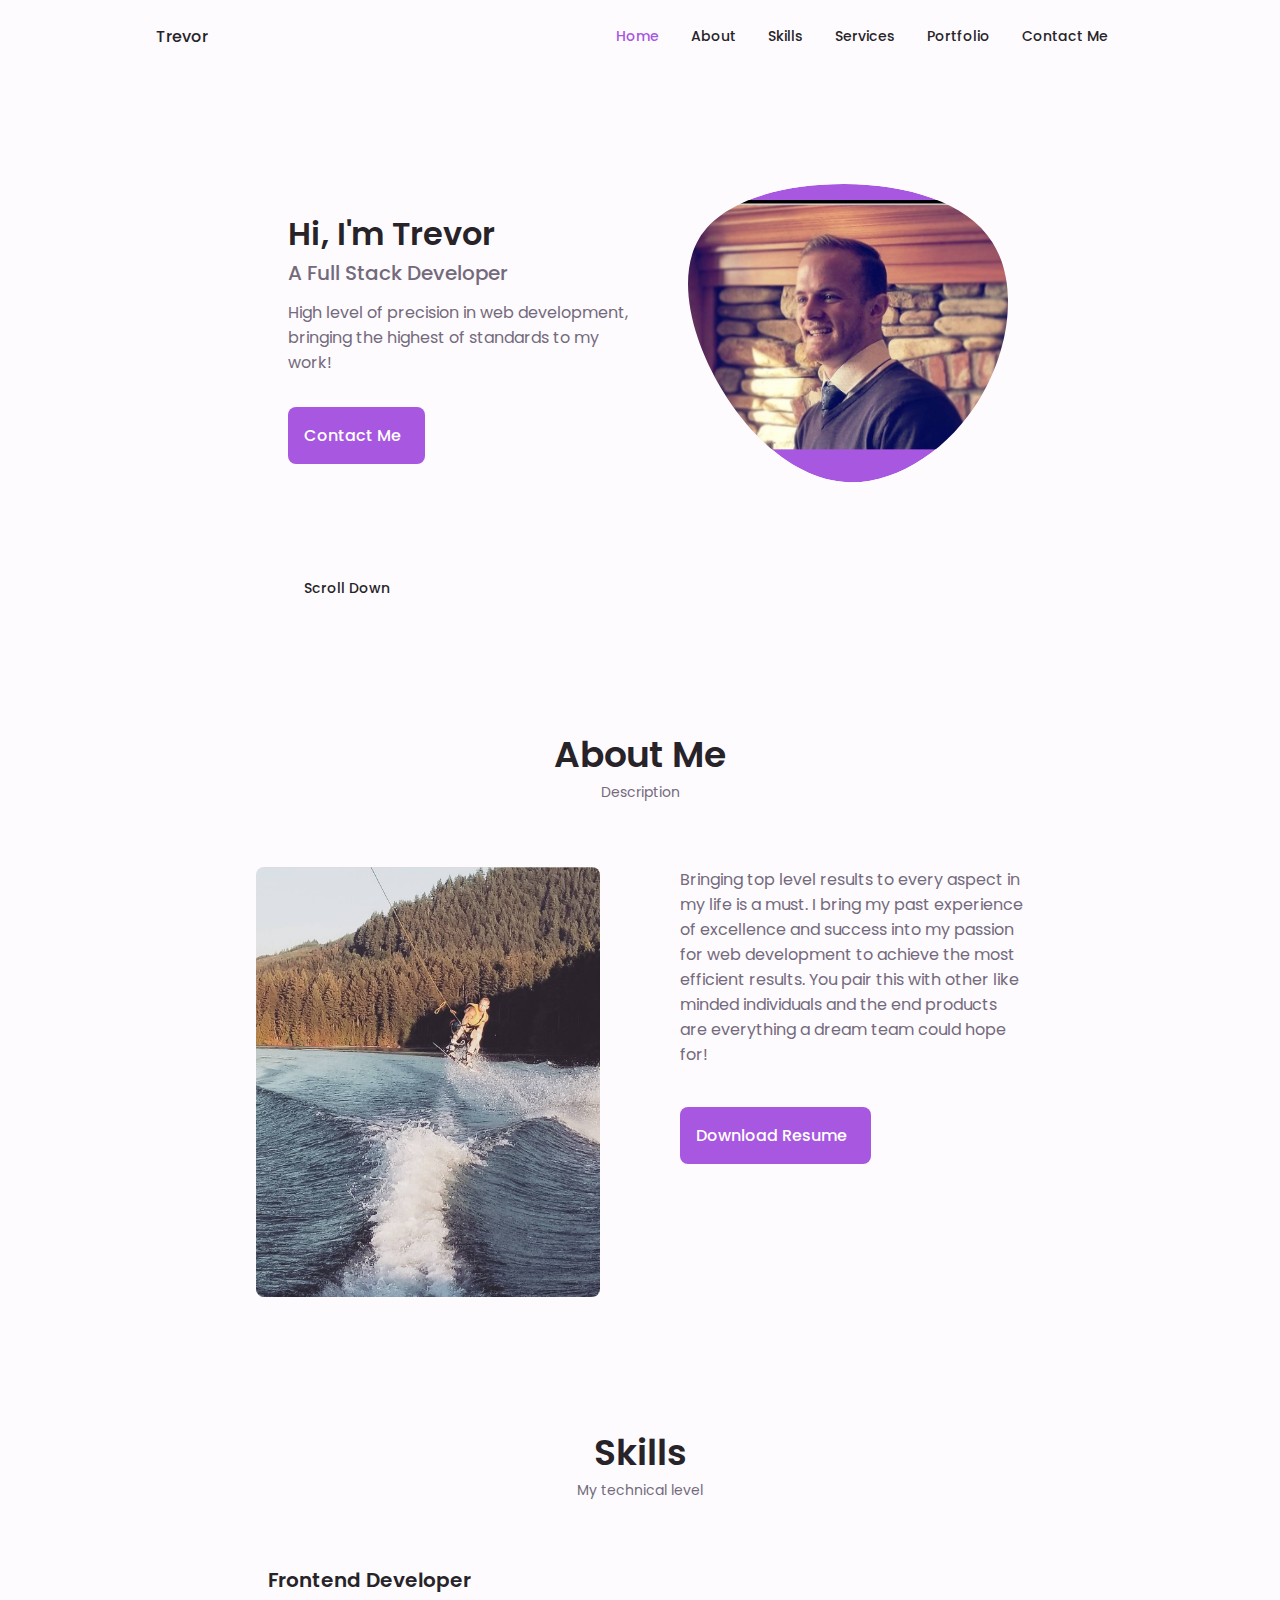
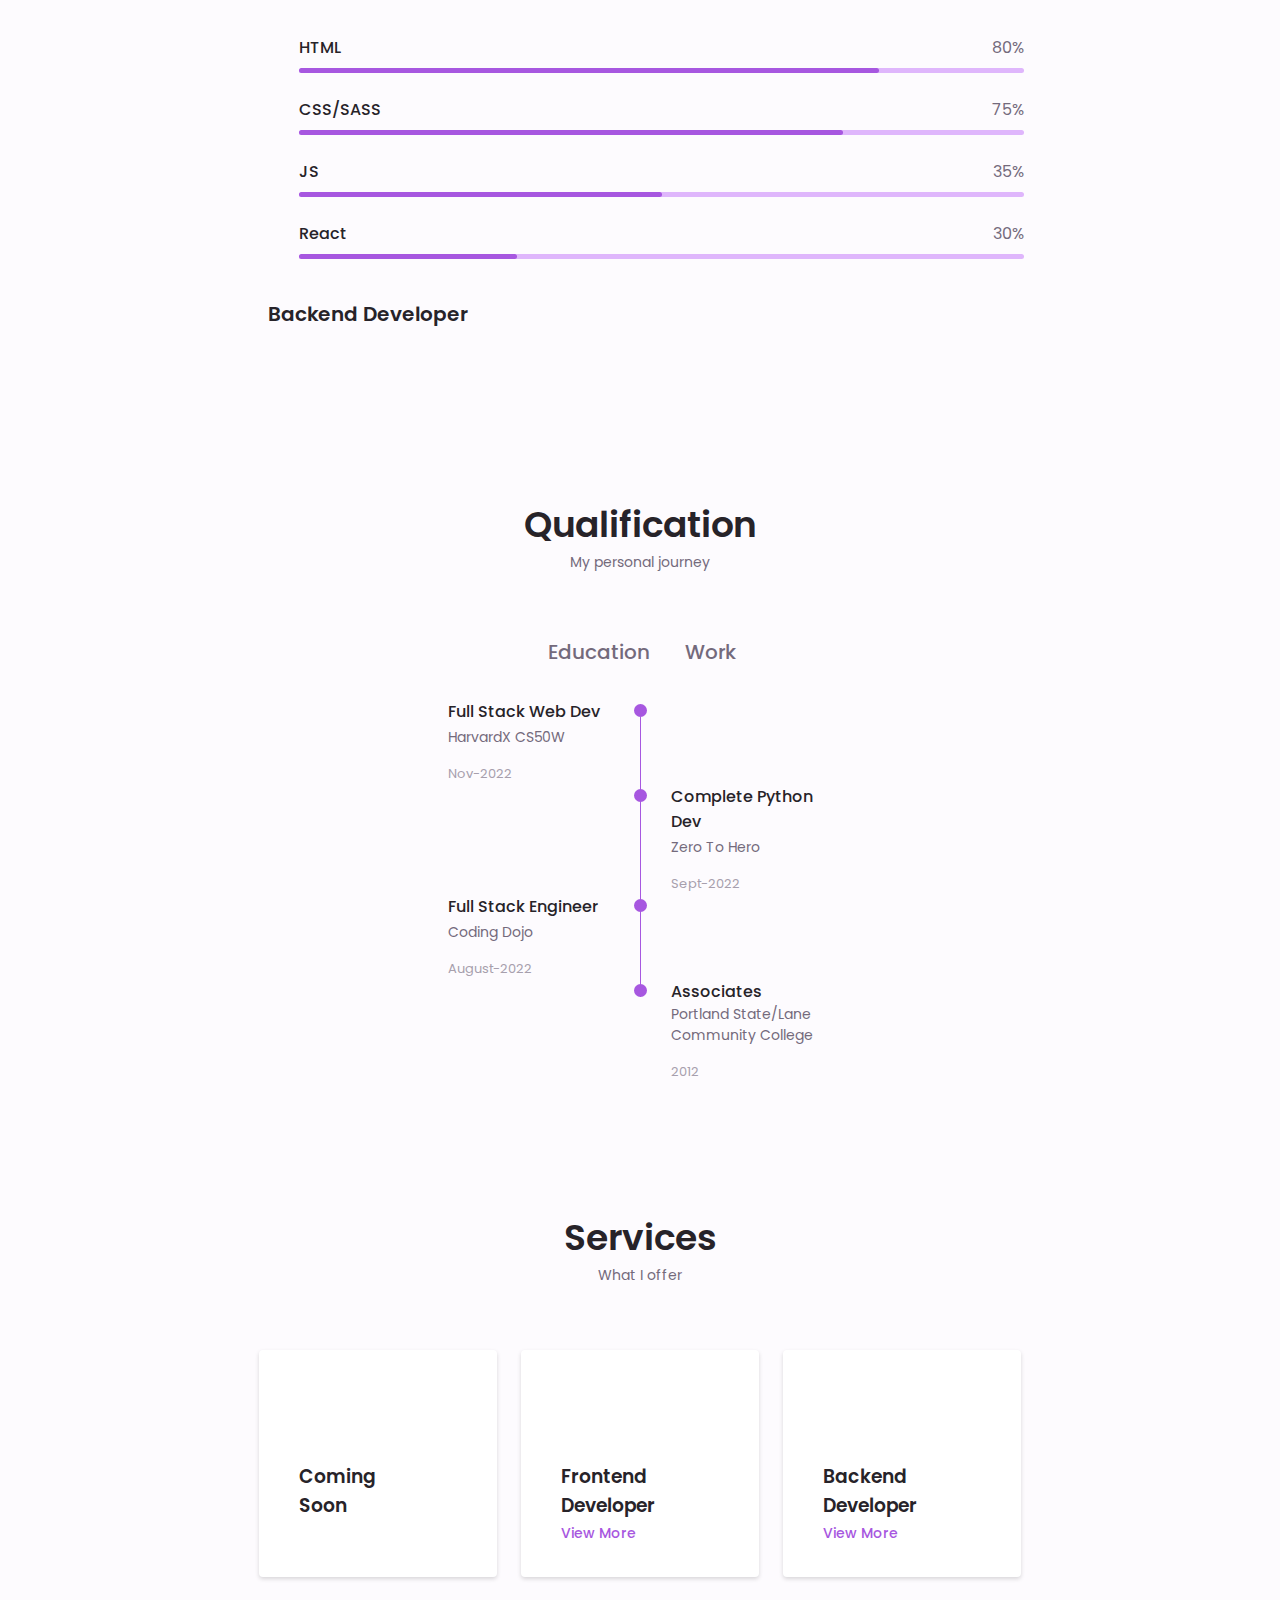
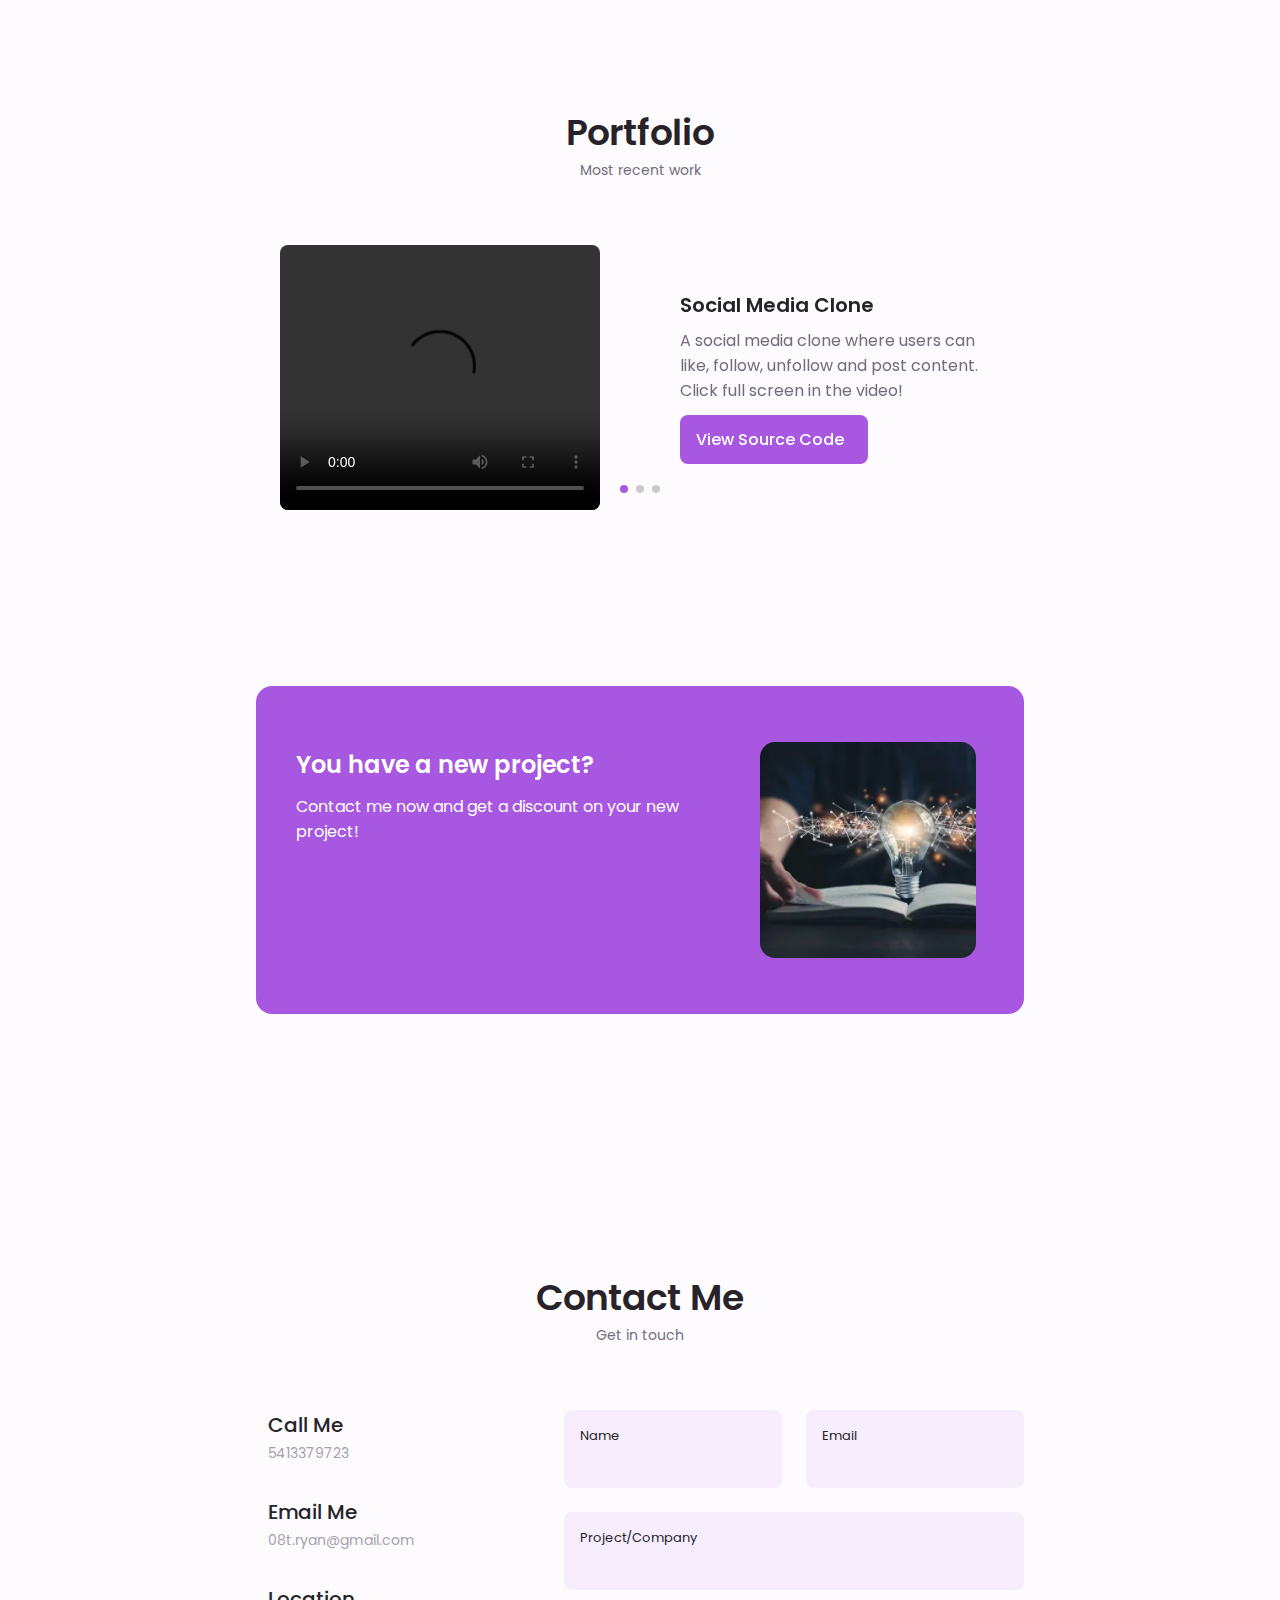
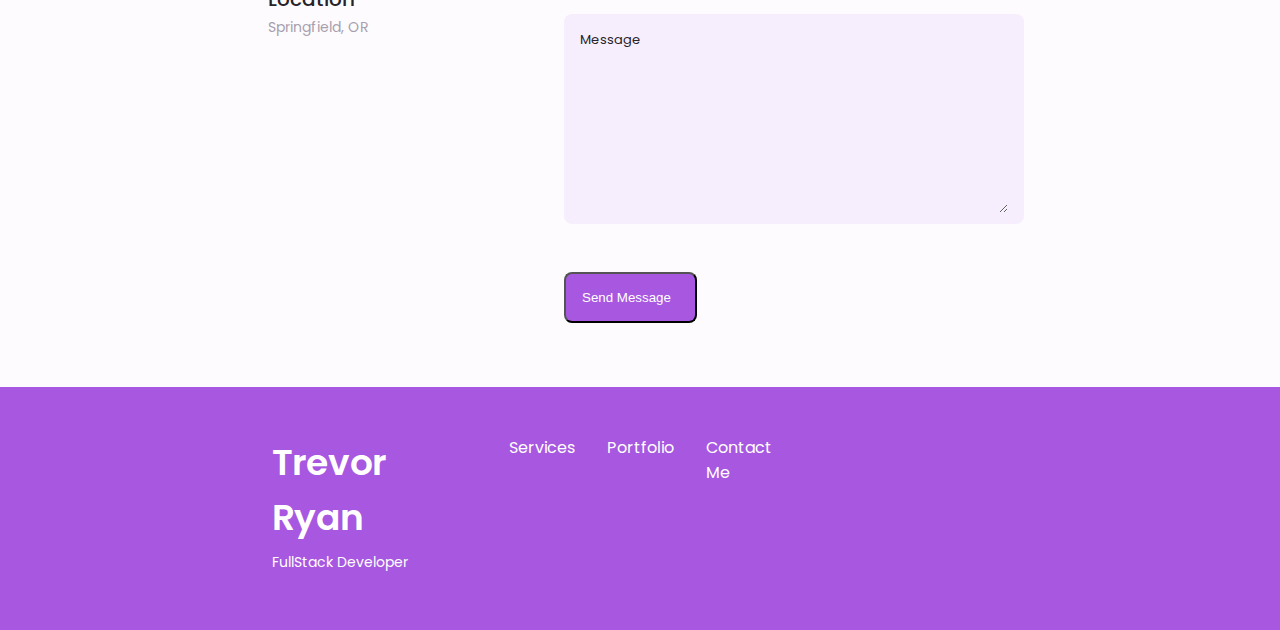
==== commit 064c3b24: "added videos for projects" ====
--- a/index.html
+++ b/index.html
@@ -531,14 +531,15 @@
                 <div class="swiper-wrapper">
                     <!--==================== PORTFOLIO 1====================-->
                     <div class="portfolio__content grid swiper-slide">
-                        <img src="assets/img/social.png" alt="" class="portfolio__img">
+                        <video controls src="assets/video/socialclone.mp4" alt="" class="portfolio__img"></video>
 
                         <div class="portfolio__data">
                             <h3 class="portfolio__title"> Social Media Clone</h3>
                             <p class="portfolio__description">A social media clone where users can like, follow,
-                                unfollow and post content.</p>
-                            <a href="#" class="button button--flex button--small portfolio__button">
-                                Demo
+                                unfollow and post content. Click full screen in the video!</p>
+                            <a href="https://github.com/Apex-Hybrid/Social-Media-clone-master--1-"
+                                class="button button--flex button--small portfolio__button">
+                                View Source Code
                                 <i class="uil uil-arrow-right button__icon"></i>
                             </a>
                         </div>
@@ -551,21 +552,23 @@
                             <h3 class="portfolio__title"> FullStack Website</h3>
                             <p class="portfolio__description">A fullstack website where users can track their results on
                                 being more mindful day to day!</p>
-                            <a href="#" class="button button--flex button--small portfolio__button">
-                                Demo
+                            <a href="https://github.com/Apex-Hybrid/mj-Trevs"
+                                class="button button--flex button--small portfolio__button">
+                                View Source Code
                                 <i class="uil uil-arrow-right button__icon"></i>
                             </a>
                         </div>
                     </div>
                     <!--==================== PORTFOLIO 3====================-->
                     <div class="portfolio__content grid swiper-slide">
-                        <img src="assets/img/space.png" alt="" class="portfolio__img">
+                        <video controls src="assets/video/spaceshooter.mp4" alt="" class="portfolio__img"></video>
 
                         <div class="portfolio__data">
                             <h3 class="portfolio__title"> Space Shooter</h3>
                             <p class="portfolio__description">Classic take on the game space shooter!</p>
-                            <a href="#" class="button button--flex button--small portfolio__button">
-                                Demo
+                            <a href="https://github.com/Apex-Hybrid/SpaceShooter"
+                                class="button button--flex button--small portfolio__button">
+                                View Source Code
                                 <i class="uil uil-arrow-right button__icon"></i>
                             </a>
                         </div>
